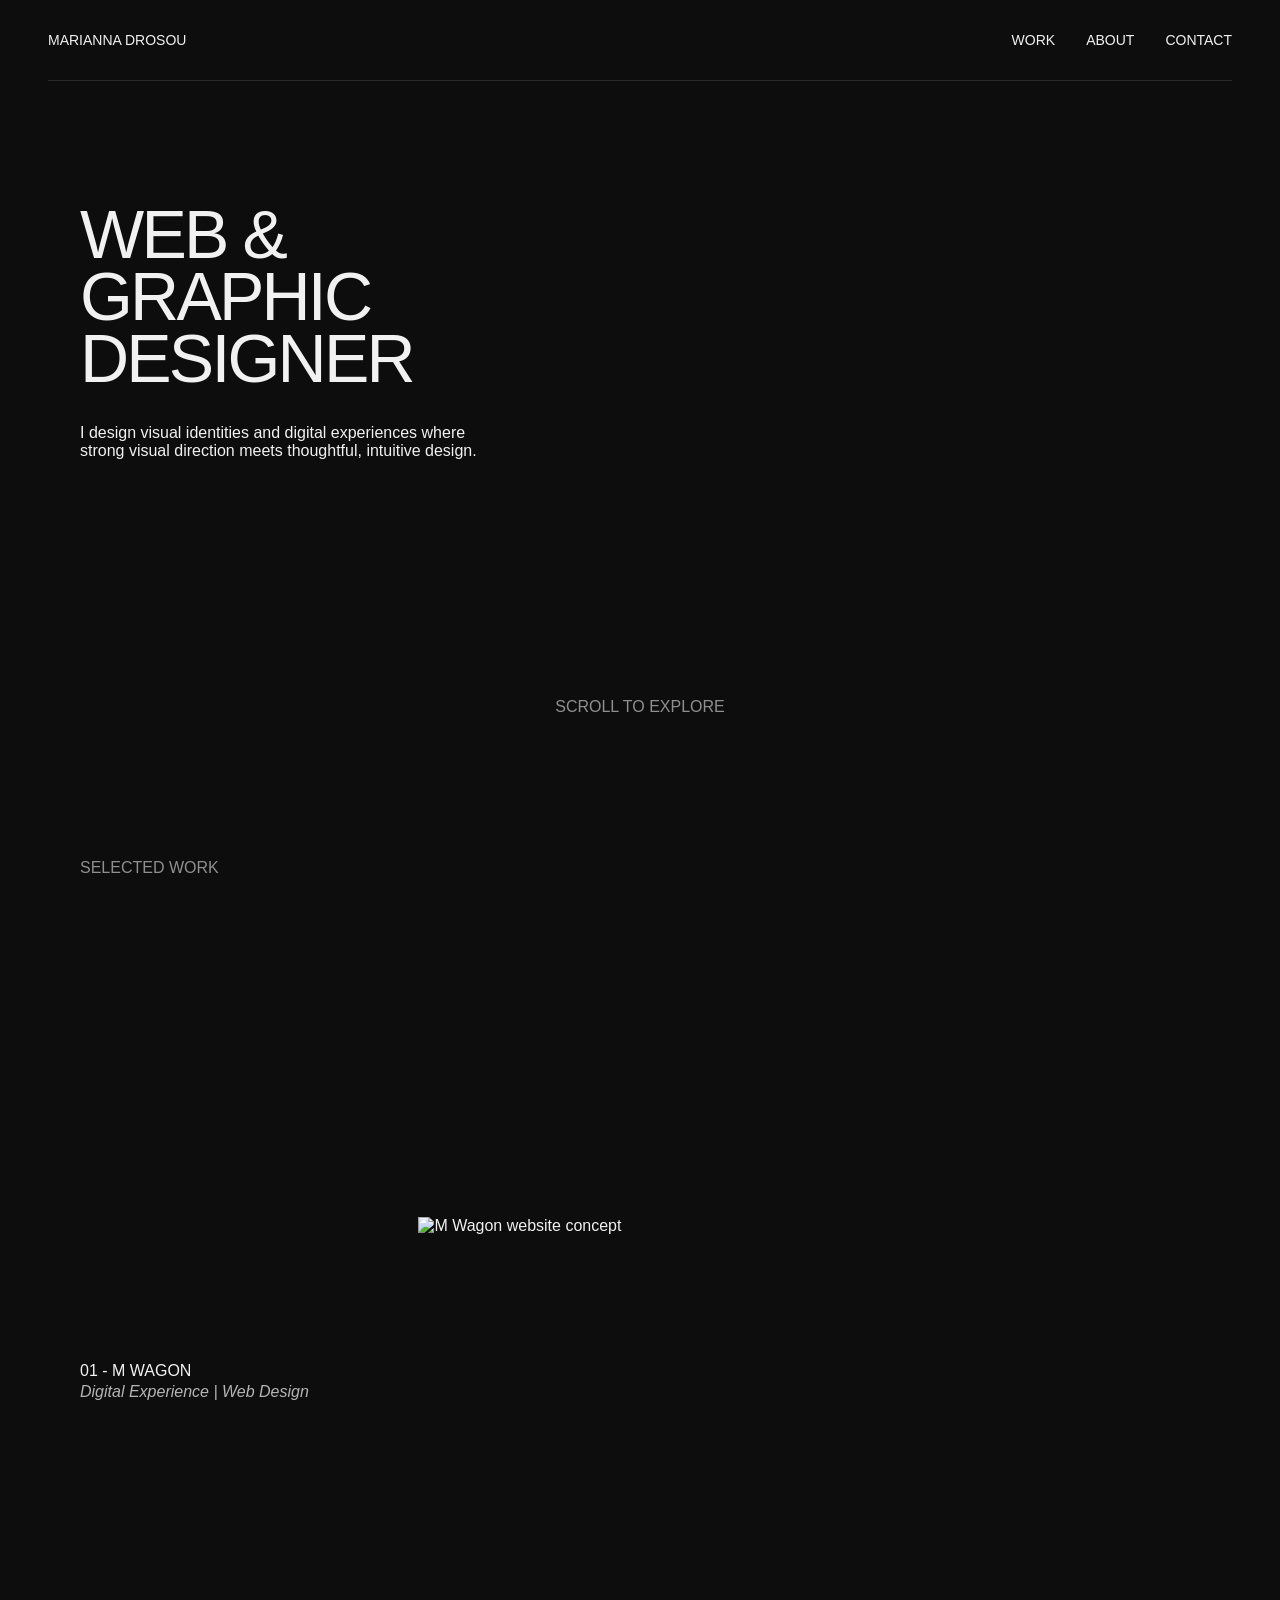
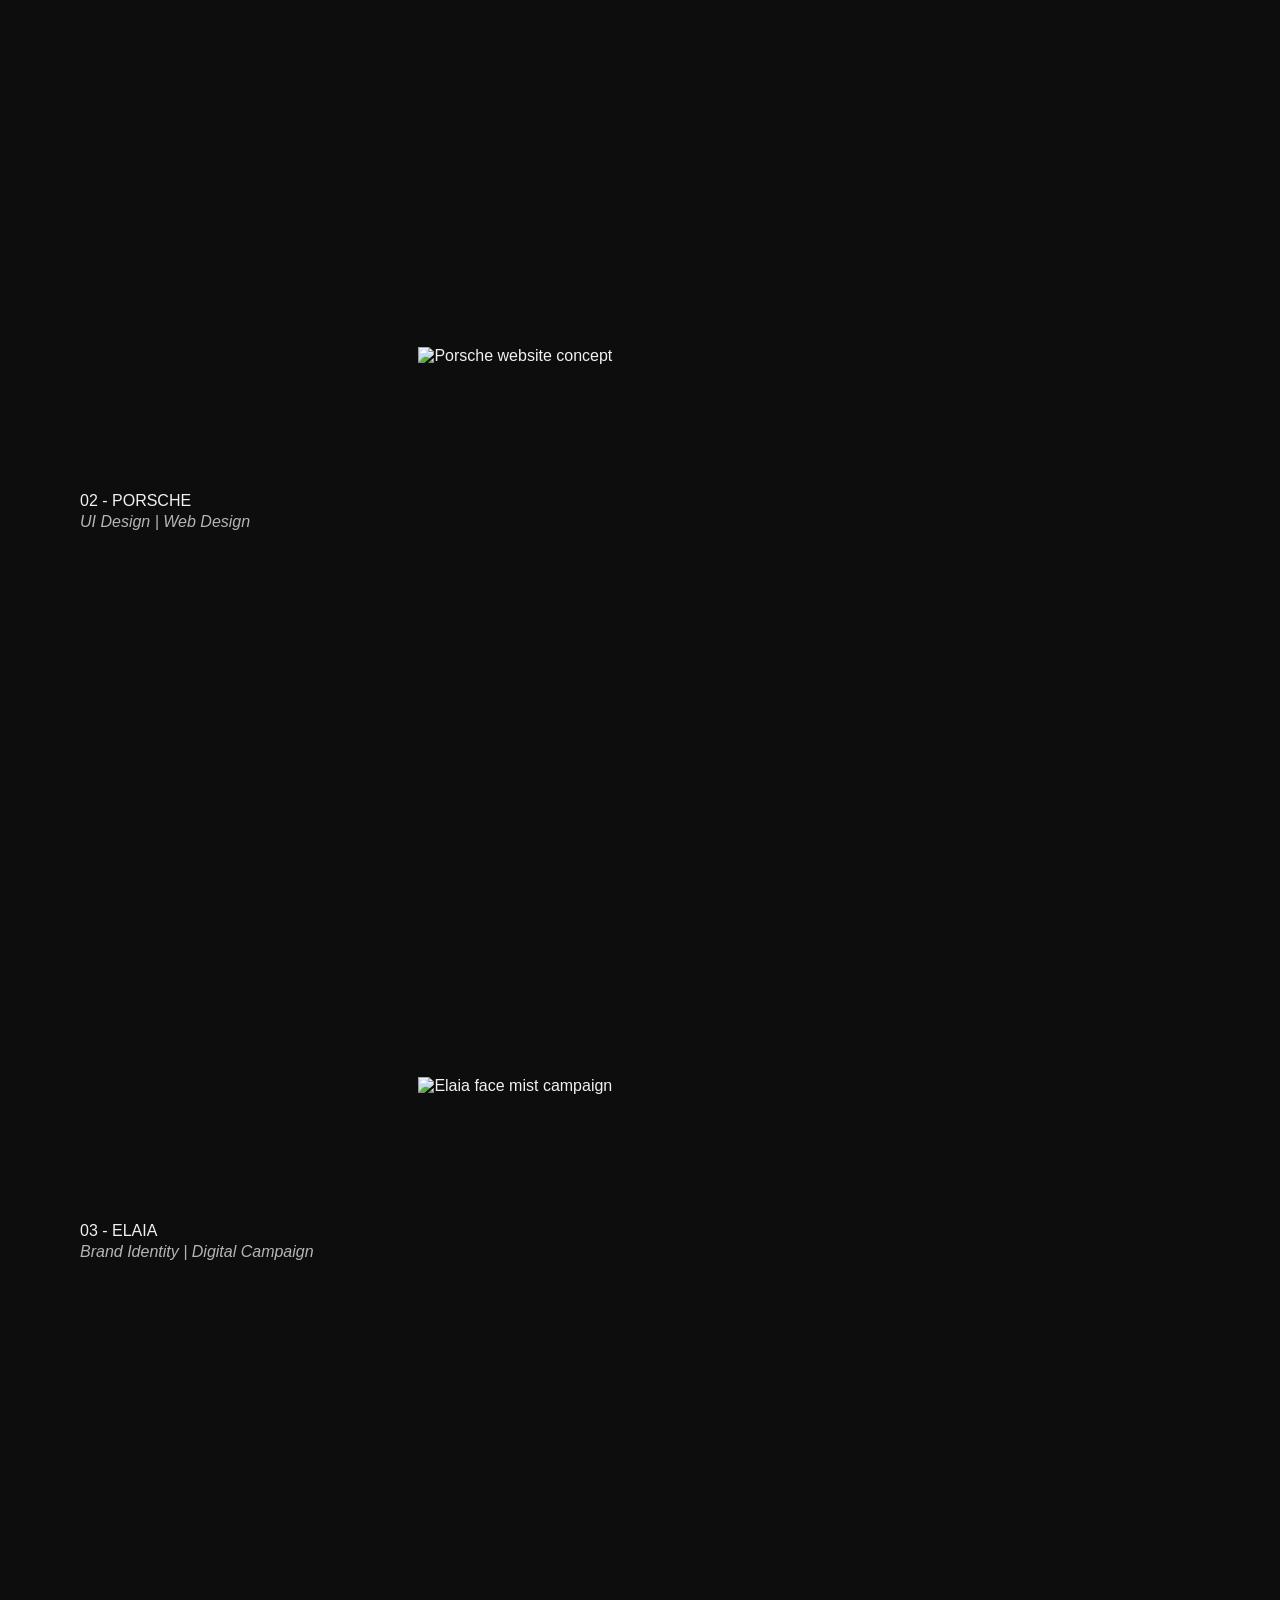
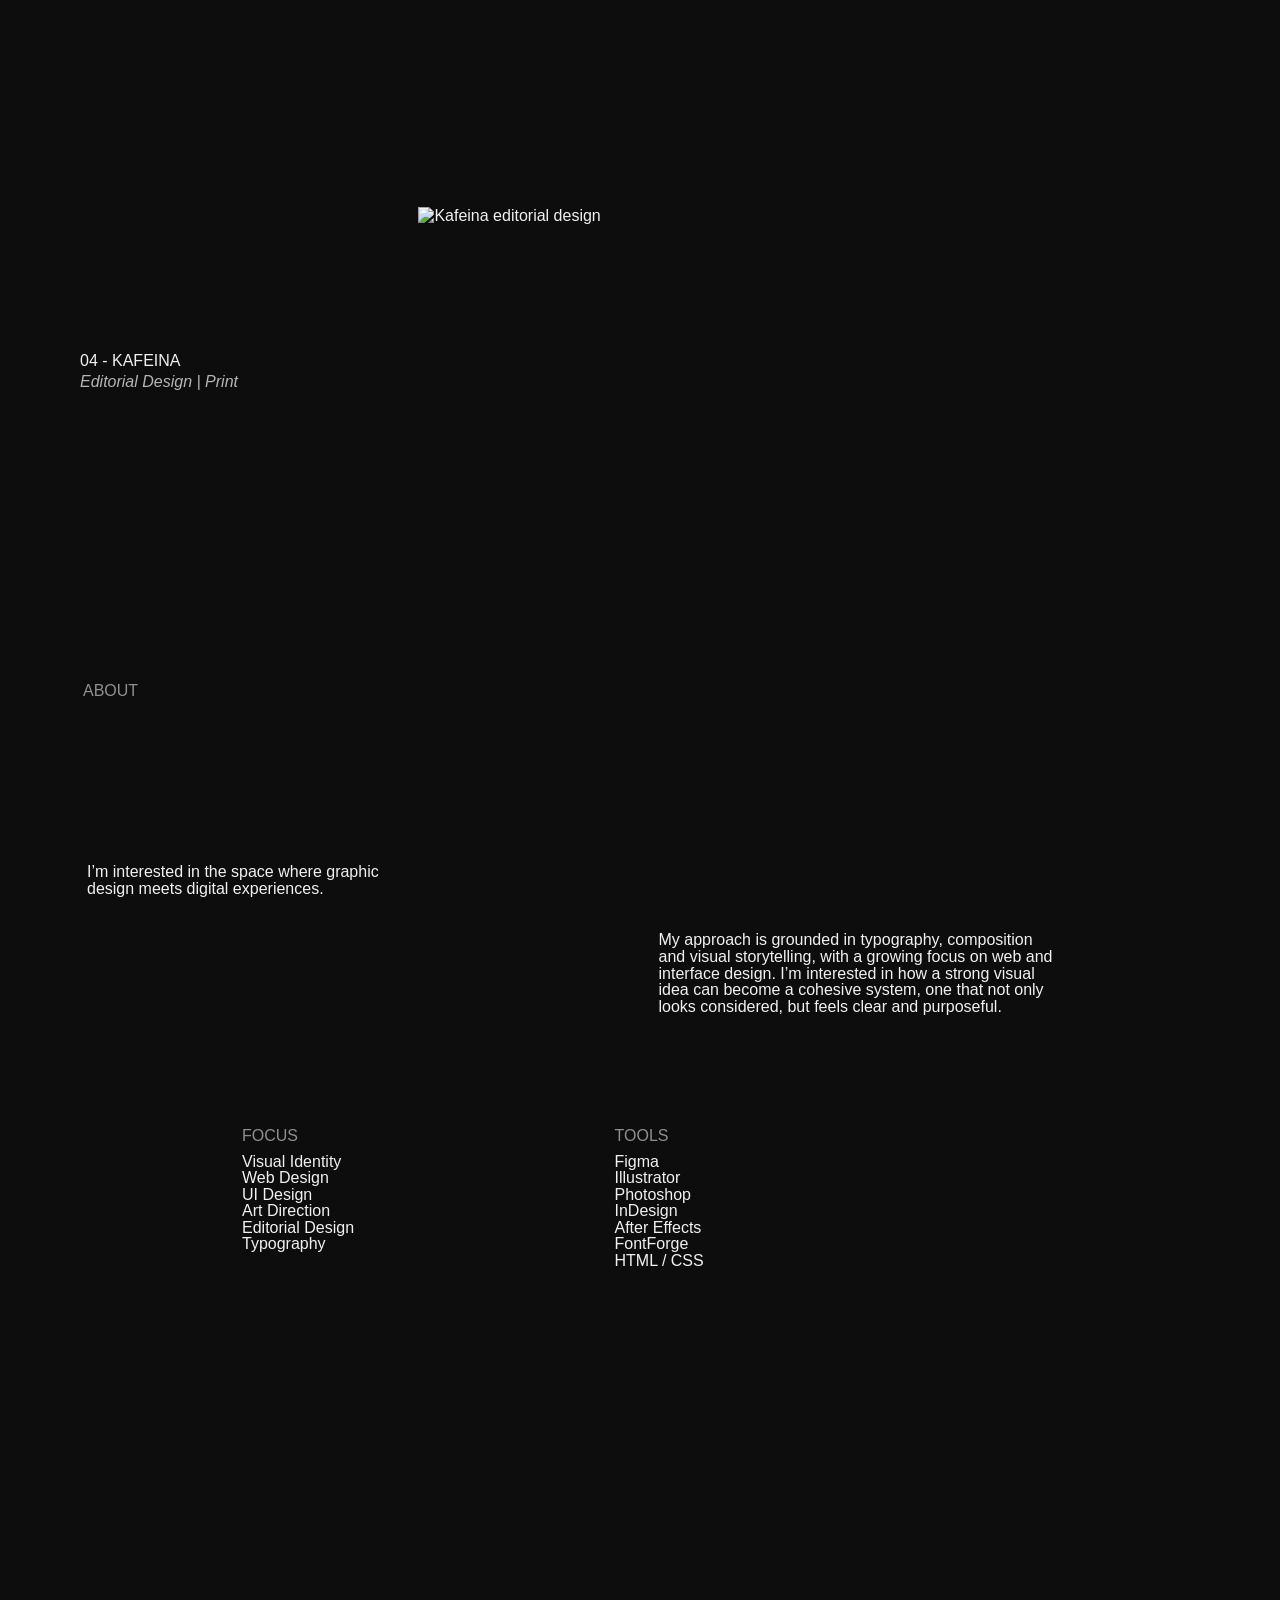
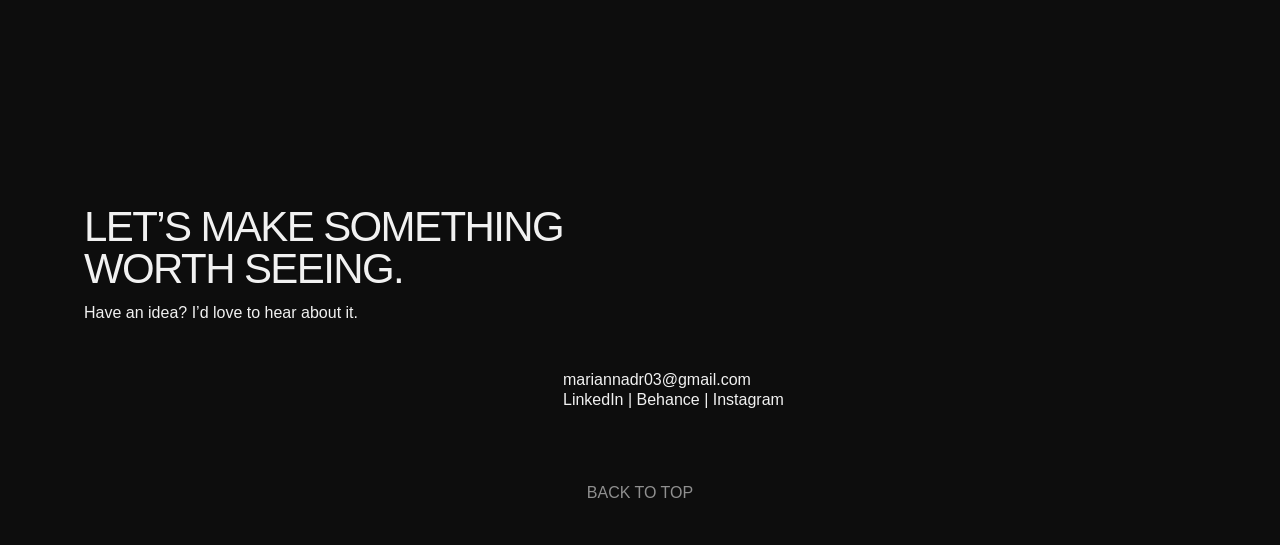
==== index.html @ b8cca8e2 "Add files via upload" ====
<!doctype html>
<html lang="en">
  <head>
    <meta charset="UTF-8" />
    <meta name="viewport" content="width=device-width, initial-scale=1.0" />
    <meta name="description" content="Portfolio of Marianna Drosou, web and graphic designer." />
    <title>Marianna Drosou — Web & Graphic Designer</title>
    <style>
      :root{--bg:#0d0d0d;--ink:#f1f1f1;--muted:#8f8f8f}*{box-sizing:border-box}html{scroll-behavior:smooth}body{margin:0;background:var(--bg);color:var(--ink);font-family:Arial,Helvetica,sans-serif;font-size:16px}a{color:inherit;text-decoration:none}.site-header{height:81px;margin:0 48px;border-bottom:1px solid #2a2a2a;display:flex;align-items:center;justify-content:space-between}.brand,nav a{font-size:14px;font-weight:400}.site-header nav{display:flex;gap:31px}.site-header a:hover,.back-top:hover{color:var(--muted)}.hero{min-height:710px;padding:123px 80px 75px;display:flex;flex-direction:column;justify-content:space-between}.hero h1{margin:0;font-size:68px;line-height:.91;letter-spacing:-2.8px;font-weight:400}.hero p{margin:34px 0 0;font-size:16px;line-height:1.15}.scroll{align-self:center;color:var(--muted);font-size:16px}.section-label{color:var(--muted);font-size:16px;font-weight:400;margin:0}.work{padding:68px 0 0 80px}.work>.section-label{margin-bottom:-25px;position:relative;z-index:1}.projects{margin-top:0}.project{display:grid;grid-template-columns:28.2% 1fr;min-height:365px}.project-copy{padding:145px 22px 0 0}.project-copy h3{margin:0;font-size:16px;line-height:1.1;font-weight:400}.project-copy p{margin:3px 0 0;color:#b5b5b5;font-size:16px;line-height:1.1;font-style:italic}.project img{display:block;width:100%;height:365px;object-fit:cover}.project:hover img{opacity:.82}.about{padding:110px 83px 176px}.about>.section-label{margin-bottom:164px}.about-intro{display:grid;grid-template-columns:1fr 1fr;gap:37px;padding:0 4px}.about-intro p{margin:0;font-size:16px;line-height:1.05}.about-intro p:last-child{padding-top:68px}.skills{margin:111px 0 0 159px;display:grid;grid-template-columns:1fr 1fr;max-width:643px;gap:102px}.skills h3{margin:0 0 9px;color:var(--muted);font-size:16px;font-weight:400}.skills p{margin:0;line-height:1.03;font-size:16px}.contact{min-height:700px;padding:0 84px 43px;display:flex;flex-direction:column;justify-content:flex-end}.contact h2{margin:0;font-size:42px;line-height:.99;letter-spacing:-1.6px;font-weight:400}.contact>div:first-child>p{margin:15px 0 0;font-size:16px}.contact-links{margin:49px 0 0 479px;font-size:16px}.contact-links>a{display:inline-block;margin-bottom:2px}.contact-links p{margin:0}.contact-links a:hover{color:var(--muted)}.back-top{align-self:center;margin-top:75px;color:var(--muted);font-size:16px}@media(max-width:700px){.site-header{height:64px;margin:0 20px}.brand,nav a{font-size:11px}.site-header nav{gap:14px}.hero{min-height:620px;padding:95px 28px 45px}.hero h1{font-size:14.4vw;letter-spacing:-1.7px}.hero p{font-size:14px;line-height:1.2}.desktop-only{display:none}.scroll{font-size:13px}.work{padding:55px 0 0 28px}.section-label{font-size:14px}.work>.section-label{margin-bottom:25px}.project{display:flex;flex-direction:column;min-height:0;margin-bottom:38px}.project-copy{order:2;padding:15px 0 0}.project-copy h3,.project-copy p{font-size:14px}.project img{height:auto;aspect-ratio:2.31}.about{padding:72px 28px 105px}.about>.section-label{margin-bottom:80px}.about-intro{grid-template-columns:1fr;gap:35px;padding:0}.about-intro p{font-size:15px;line-height:1.12}.about-intro p:last-child{padding-top:0}.skills{margin:72px 0 0 46px;gap:45px;max-width:none}.skills h3,.skills p{font-size:14px}.contact{min-height:540px;padding:0 28px 30px}.contact h2{font-size:8.5vw;letter-spacing:-1px}.contact>div:first-child>p,.contact-links{font-size:14px}.contact-links{margin:44px 0 0;align-self:flex-end}.back-top{font-size:13px;margin-top:66px}}
    </style>
  </head>
  <body>
    <header class="site-header">
      <a class="brand" href="#top">MARIANNA DROSO<span>U</span></a>
      <nav aria-label="Primary navigation">
        <a href="#work">WORK</a>
        <a href="#about">ABOUT</a>
        <a href="#contact">CONTACT</a>
      </nav>
    </header>

    <main id="top">
      <section class="hero" aria-labelledby="hero-title">
        <div>
          <h1 id="hero-title">WEB &amp;<br />GRAPHIC<br />DESIGNER</h1>
          <p>I design visual identities and digital experiences where<br class="desktop-only" /> strong visual direction meets thoughtful, intuitive design.</p>
        </div>
        <a class="scroll" href="#work">SCROLL TO EXPLORE</a>
      </section>

      <section class="work" id="work" aria-labelledby="work-title">
        <h2 id="work-title" class="section-label">SELECTED WORK</h2>
        <div class="projects">
          <a class="project" href="#contact">
          <a class="project" href="mwagon.html">
            <div class="project-copy"><h3>01 - M WAGON</h3><p>Digital Experience | Web Design</p></div>
            <img src="images/mwagon-home.png" alt="M Wagon website concept" />
          </a>
          <a class="project" href="#contact">
          <a class="project" href="porsche.html">
            <div class="project-copy"><h3>02 - PORSCHE</h3><p>UI Design | Web Design</p></div>
            <img src="images/porsche-home.png" alt="Porsche website concept" />
          </a>
          <a class="project" href="#contact">
          <a class="project" href="elaia.html">
            <div class="project-copy"><h3>03 - ELAIA</h3><p>Brand Identity | Digital Campaign</p></div>
            <img src="images/elaia-home.png" alt="Elaia face mist campaign" />
          </a>
          <a class="project" href="#contact">
          <a class="project" href="kafeina.html">
            <div class="project-copy"><h3>04 - KAFEINA</h3><p>Editorial Design | Print</p></div>
            <img src="images/kafeina-home.png" alt="Kafeina editorial design" />
          </a>
        </div>
      </section>

      <section class="about" id="about" aria-labelledby="about-title">
        <h2 id="about-title" class="section-label">ABOUT</h2>
        <div class="about-intro">
          <p>I’m interested in the space where graphic<br class="desktop-only" /> design meets digital experiences.</p>
          <p>My approach is grounded in typography, composition<br class="desktop-only" /> and visual storytelling, with a growing focus on web and<br class="desktop-only" /> interface design. I’m interested in how a strong visual<br class="desktop-only" /> idea can become a cohesive system, one that not only<br class="desktop-only" /> looks considered, but feels clear and purposeful.</p>
        </div>
        <div class="skills">
          <div><h3>FOCUS</h3><p>Visual Identity<br />Web Design<br />UI Design<br />Art Direction<br />Editorial Design<br />Typography</p></div>
          <div><h3>TOOLS</h3><p>Figma<br />Illustrator<br />Photoshop<br />InDesign<br />After Effects<br />FontForge<br />HTML / CSS</p></div>
        </div>
      </section>

      <section class="contact" id="contact" aria-labelledby="contact-title">
        <div>
          <h2 id="contact-title">LET’S MAKE SOMETHING<br />WORTH SEEING.</h2>
          <p>Have an idea? I’d love to hear about it.</p>
        </div>
        <div class="contact-links">
          <a href="mailto:mariannadr03@gmail.com">mariannadr03@gmail.com</a>
          <p><a href="https://www.linkedin.com/in/marianna-drosou-b46898297/" target="_blank">LinkedIn</a> | <a href="https://www.behance.net/mariannadrosou" target="_blank">Behance</a> | <a href="https://www.instagram.com/drs.graphix/" target="_blank">Instagram</a></p>
        </div>
        <a class="back-top" href="#top">BACK TO TOP</a>
      </section>
    </main>
  </body>
</html>
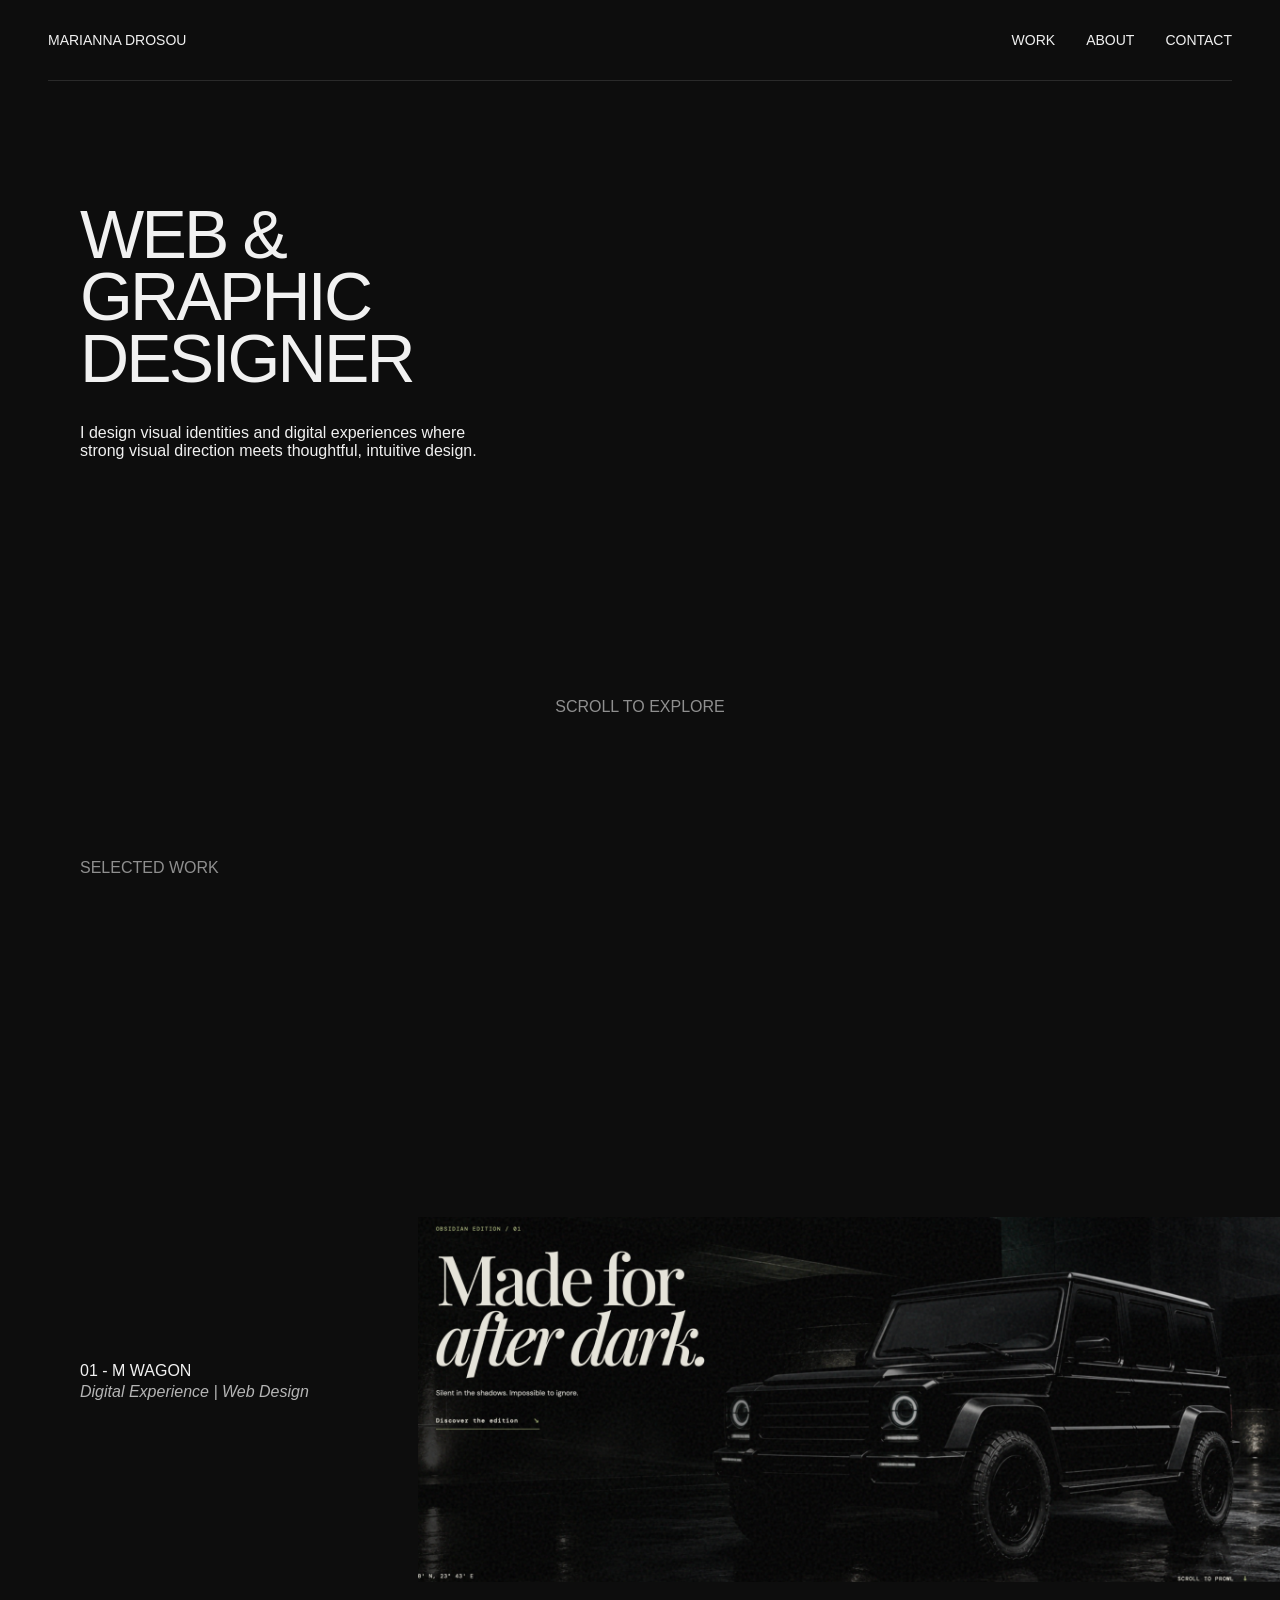
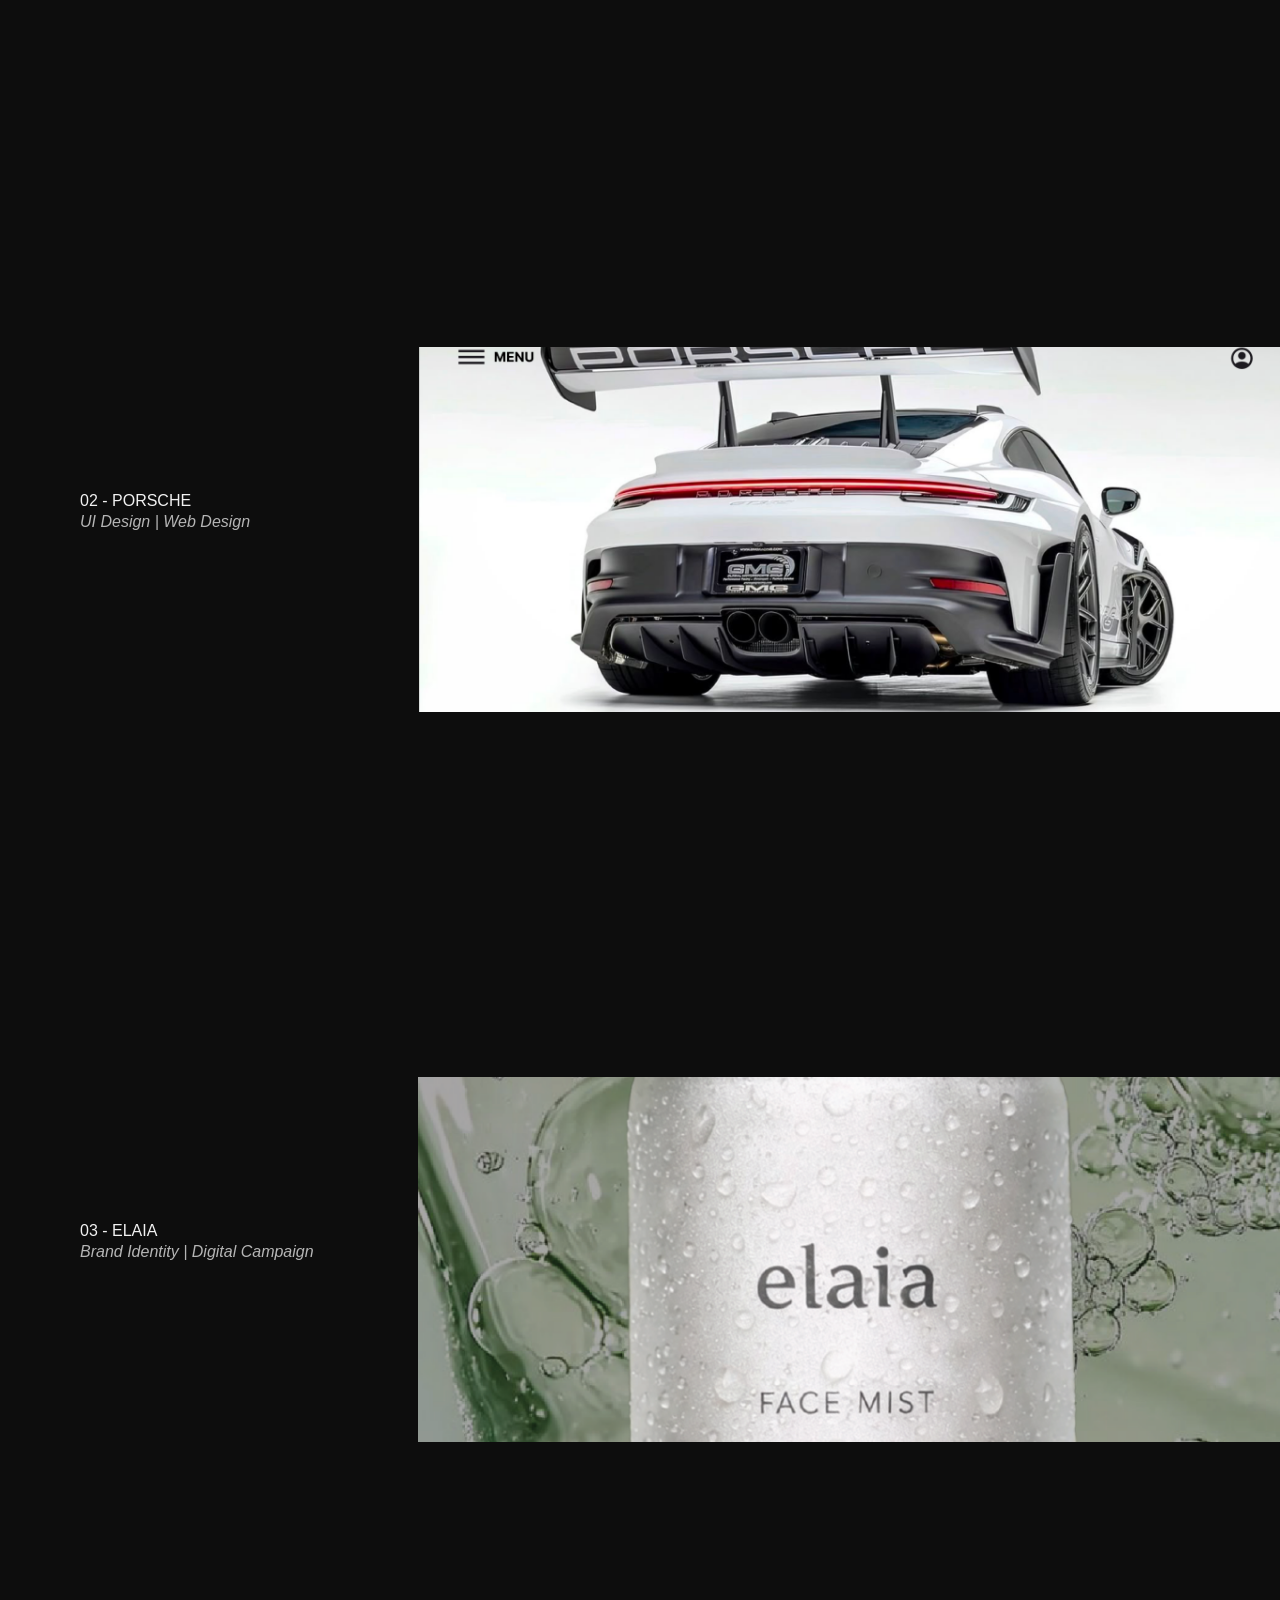
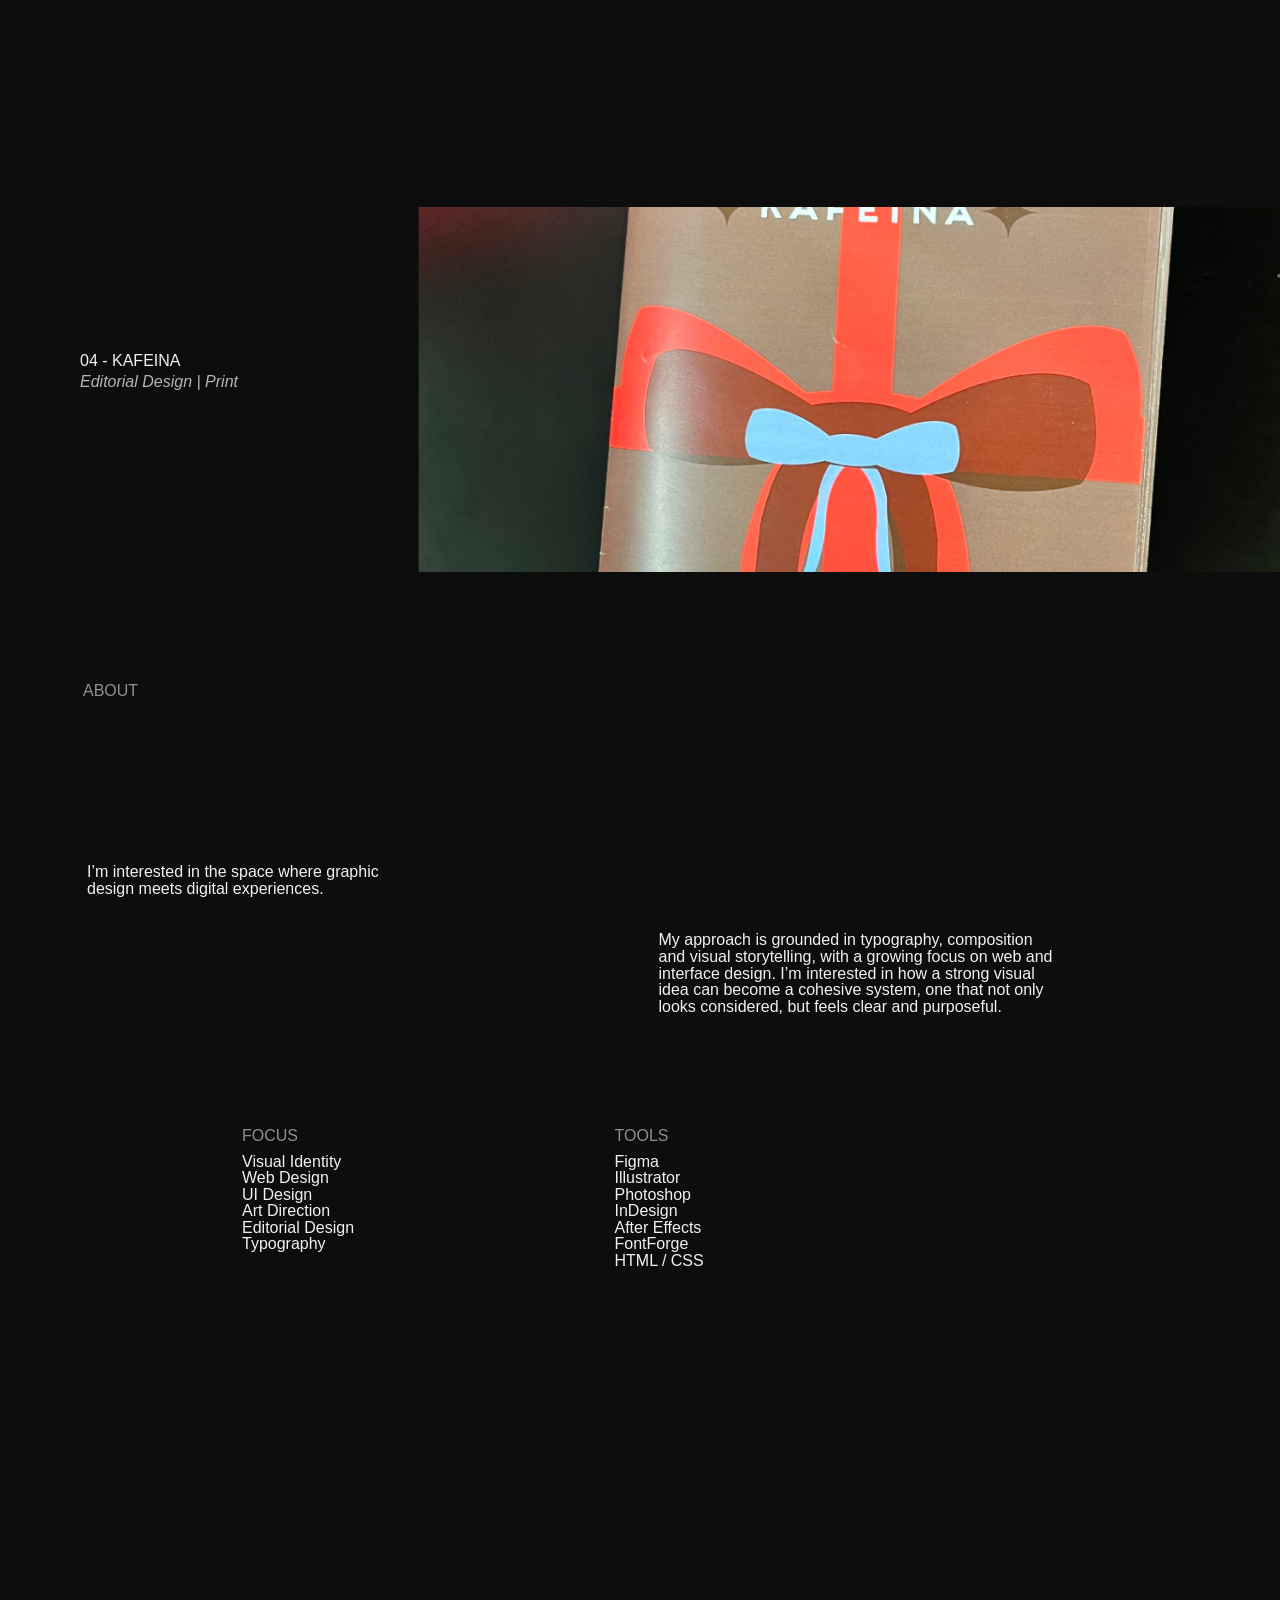
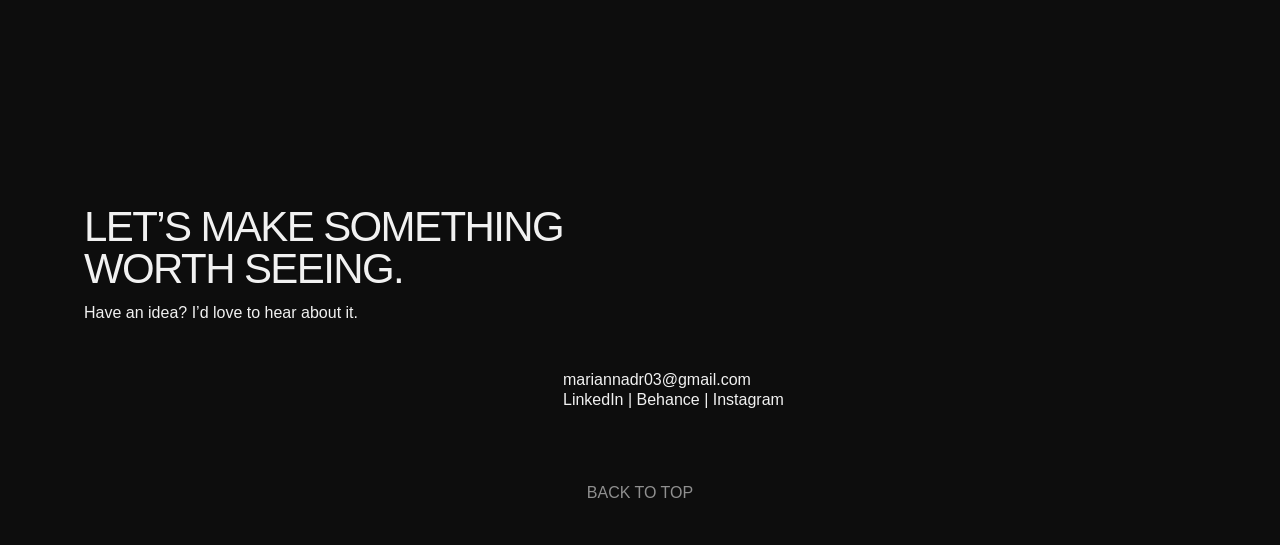
==== commit 2ae7b188: "Add files via upload" ====
--- a/index.html
+++ b/index.html
@@ -34,22 +34,22 @@
           <a class="project" href="#contact">
           <a class="project" href="mwagon.html">
             <div class="project-copy"><h3>01 - M WAGON</h3><p>Digital Experience | Web Design</p></div>
-            <img src="images/mwagon-home.png" alt="M Wagon website concept" />
+            <img src="mwagon-home.png" alt="M Wagon website concept" />
           </a>
           <a class="project" href="#contact">
           <a class="project" href="porsche.html">
             <div class="project-copy"><h3>02 - PORSCHE</h3><p>UI Design | Web Design</p></div>
-            <img src="images/porsche-home.png" alt="Porsche website concept" />
+            <img src="porsche-home.png" alt="Porsche website concept" />
           </a>
           <a class="project" href="#contact">
           <a class="project" href="elaia.html">
             <div class="project-copy"><h3>03 - ELAIA</h3><p>Brand Identity | Digital Campaign</p></div>
-            <img src="images/elaia-home.png" alt="Elaia face mist campaign" />
+            <img src="elaia-home.png" alt="Elaia face mist campaign" />
           </a>
           <a class="project" href="#contact">
           <a class="project" href="kafeina.html">
             <div class="project-copy"><h3>04 - KAFEINA</h3><p>Editorial Design | Print</p></div>
-            <img src="images/kafeina-home.png" alt="Kafeina editorial design" />
+            <img src="kafeina-home.png" alt="Kafeina editorial design" />
           </a>
         </div>
       </section>
